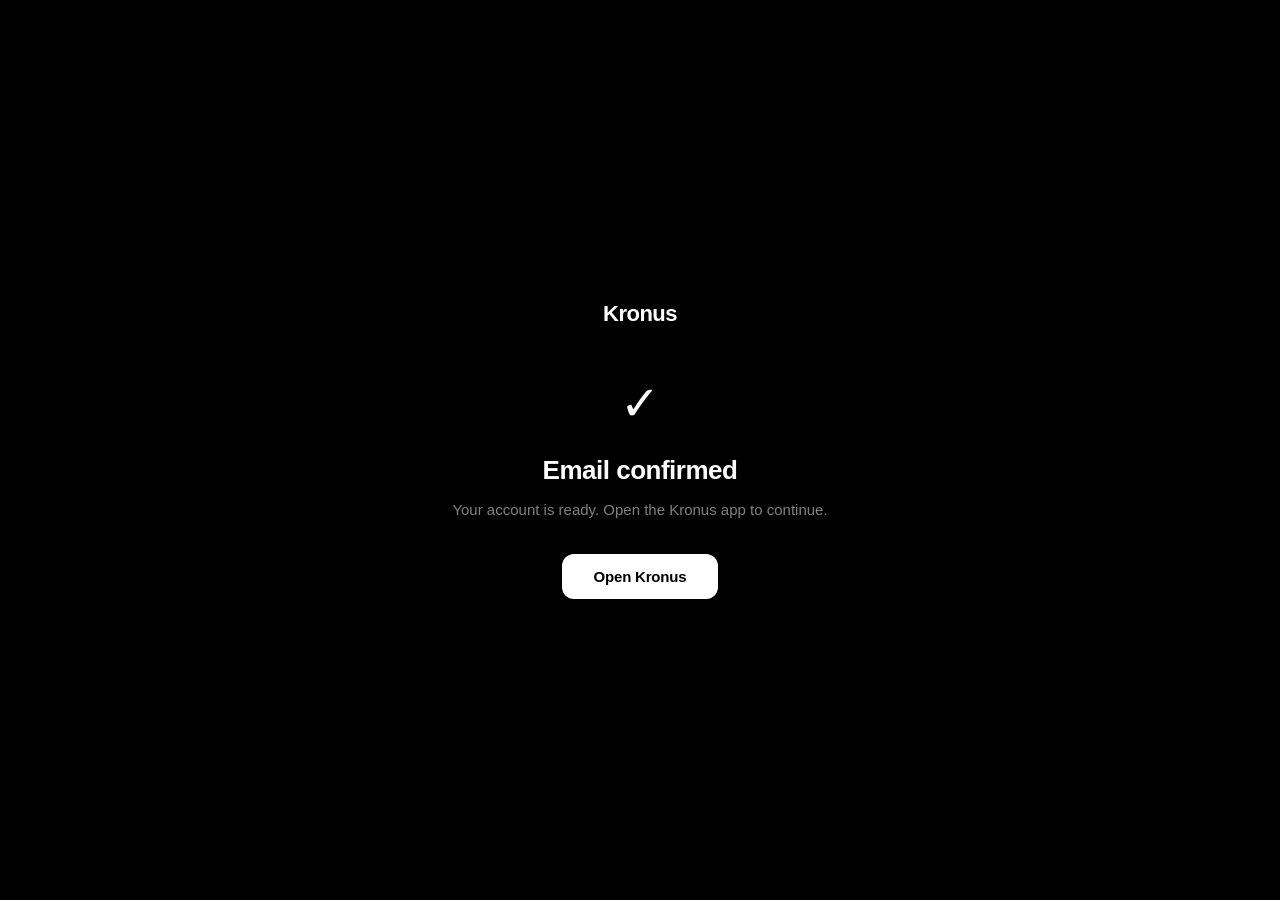
==== auth/callback/index.html @ 7fef6f5c "Add HTML for authentication callback page" ====
<!DOCTYPE html>
<html lang="en">
<head>
  <meta charset="UTF-8">
  <meta name="viewport" content="width=device-width, initial-scale=1.0">
  <title>Kronus</title>
  <style>
    * { margin: 0; padding: 0; box-sizing: border-box; }
    body {
      background: #000;
      color: #fff;
      font-family: -apple-system, BlinkMacSystemFont, 'Segoe UI', sans-serif;
      min-height: 100vh;
      display: flex;
      align-items: center;
      justify-content: center;
      padding: 24px;
    }
    .card { max-width: 400px; width: 100%; text-align: center; }
    .logo { font-size: 22px; font-weight: 700; letter-spacing: -0.5px; margin-bottom: 48px; }
    .icon { font-size: 48px; margin-bottom: 24px; }
    h1 { font-size: 26px; font-weight: 700; letter-spacing: -0.5px; margin-bottom: 12px; }
    p { font-size: 15px; color: rgba(255,255,255,0.5); line-height: 1.6; margin-bottom: 32px; }
    .btn {
      display: inline-block; background: #fff; color: #000;
      font-size: 15px; font-weight: 700; text-decoration: none;
      padding: 14px 32px; border-radius: 12px; letter-spacing: -0.2px;
    }
    .error { color: #FF6B6B; }
  </style>
</head>
<body>
  <div class="card">
    <div class="logo">Kronus</div>
    <div class="icon" id="icon">✓</div>
    <h1 id="title">Email confirmed</h1>
    <p id="message">Your account is ready. Open the Kronus app to continue.</p>
    <a href="mydailylog://auth/callback" class="btn" id="btn">Open Kronus</a>
  </div>
  <script>
    const hash = new URLSearchParams(window.location.hash.slice(1));
    const params = new URLSearchParams(window.location.search);
    const error = hash.get('error') || params.get('error');
    const errorDesc = hash.get('error_description') || params.get('error_description');

    if (error) {
      document.getElementById('icon').textContent = '✕';
      document.getElementById('icon').classList.add('error');
      document.getElementById('title').textContent = 'Link expired';
      document.getElementById('message').textContent =
        errorDesc && errorDesc.toLowerCase().includes('expired')
          ? 'This confirmation link has expired. Please request a new one from the app.'
          : 'Something went wrong. Please try again from the app.';
    } else {
      const access_token = hash.get('access_token');
      const refresh_token = hash.get('refresh_token');
      const code = params.get('code');
      if (code) {
        document.getElementById('btn').href = `mydailylog://auth/callback?code=${code}`;
      } else if (access_token && refresh_token) {
        document.getElementById('btn').href =
          `mydailylog://auth/callback#access_token=${access_token}&refresh_token=${refresh_token}`;
      }
      // Auto-open the app
      setTimeout(() => document.getElementById('btn').click(), 500);
    }
  </script>
</body>
</html>
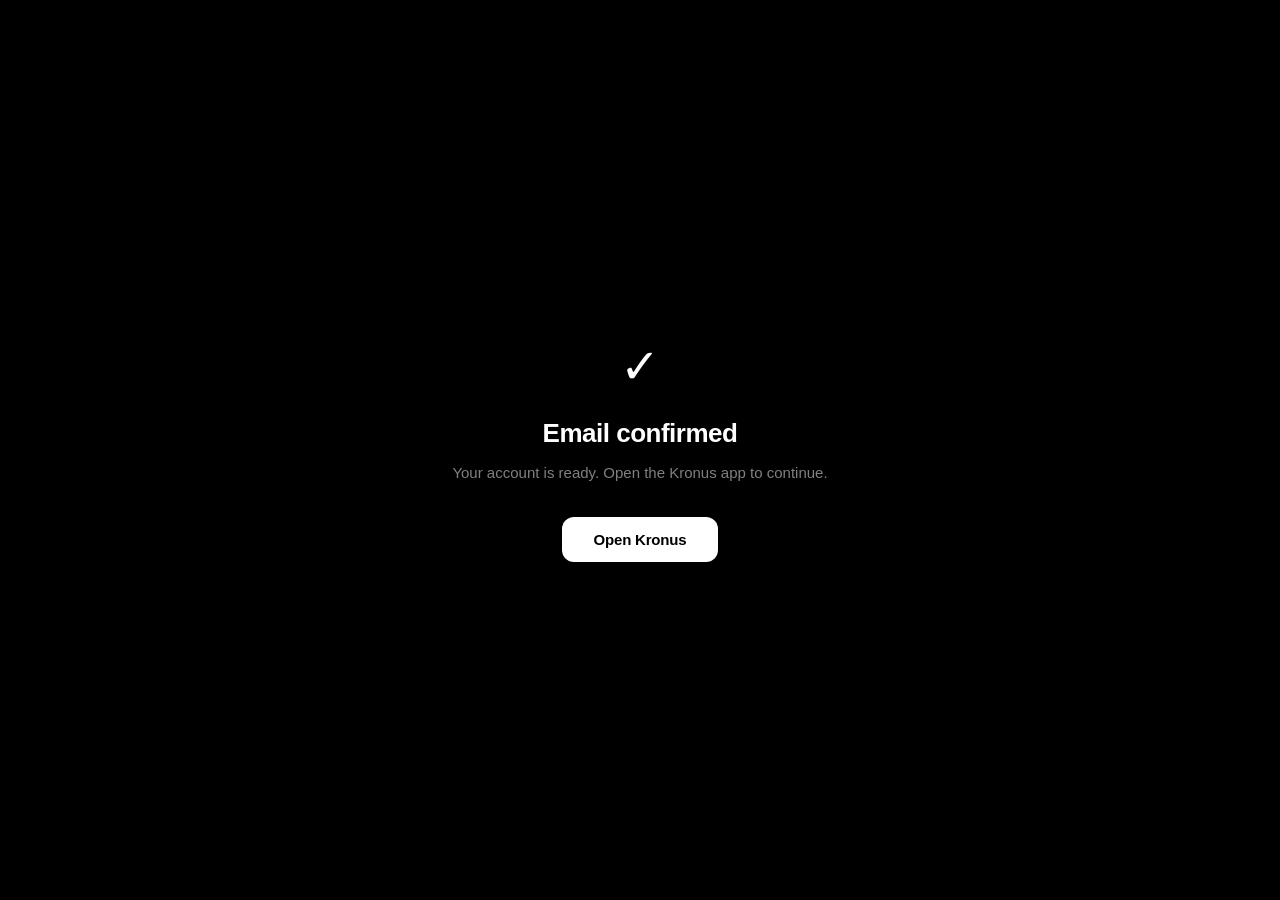
==== commit 3c43534f: "Move Apple files to repo root and remove public/ folder Co-Authored-By: Claude Sonnet 4.6 <noreply@a" ====
--- a/auth/callback/index.html
+++ b/auth/callback/index.html
@@ -31,7 +31,6 @@
 </head>
 <body>
   <div class="card">
-    <div class="logo">Kronus</div>
     <div class="icon" id="icon">✓</div>
     <h1 id="title">Email confirmed</h1>
     <p id="message">Your account is ready. Open the Kronus app to continue.</p>
